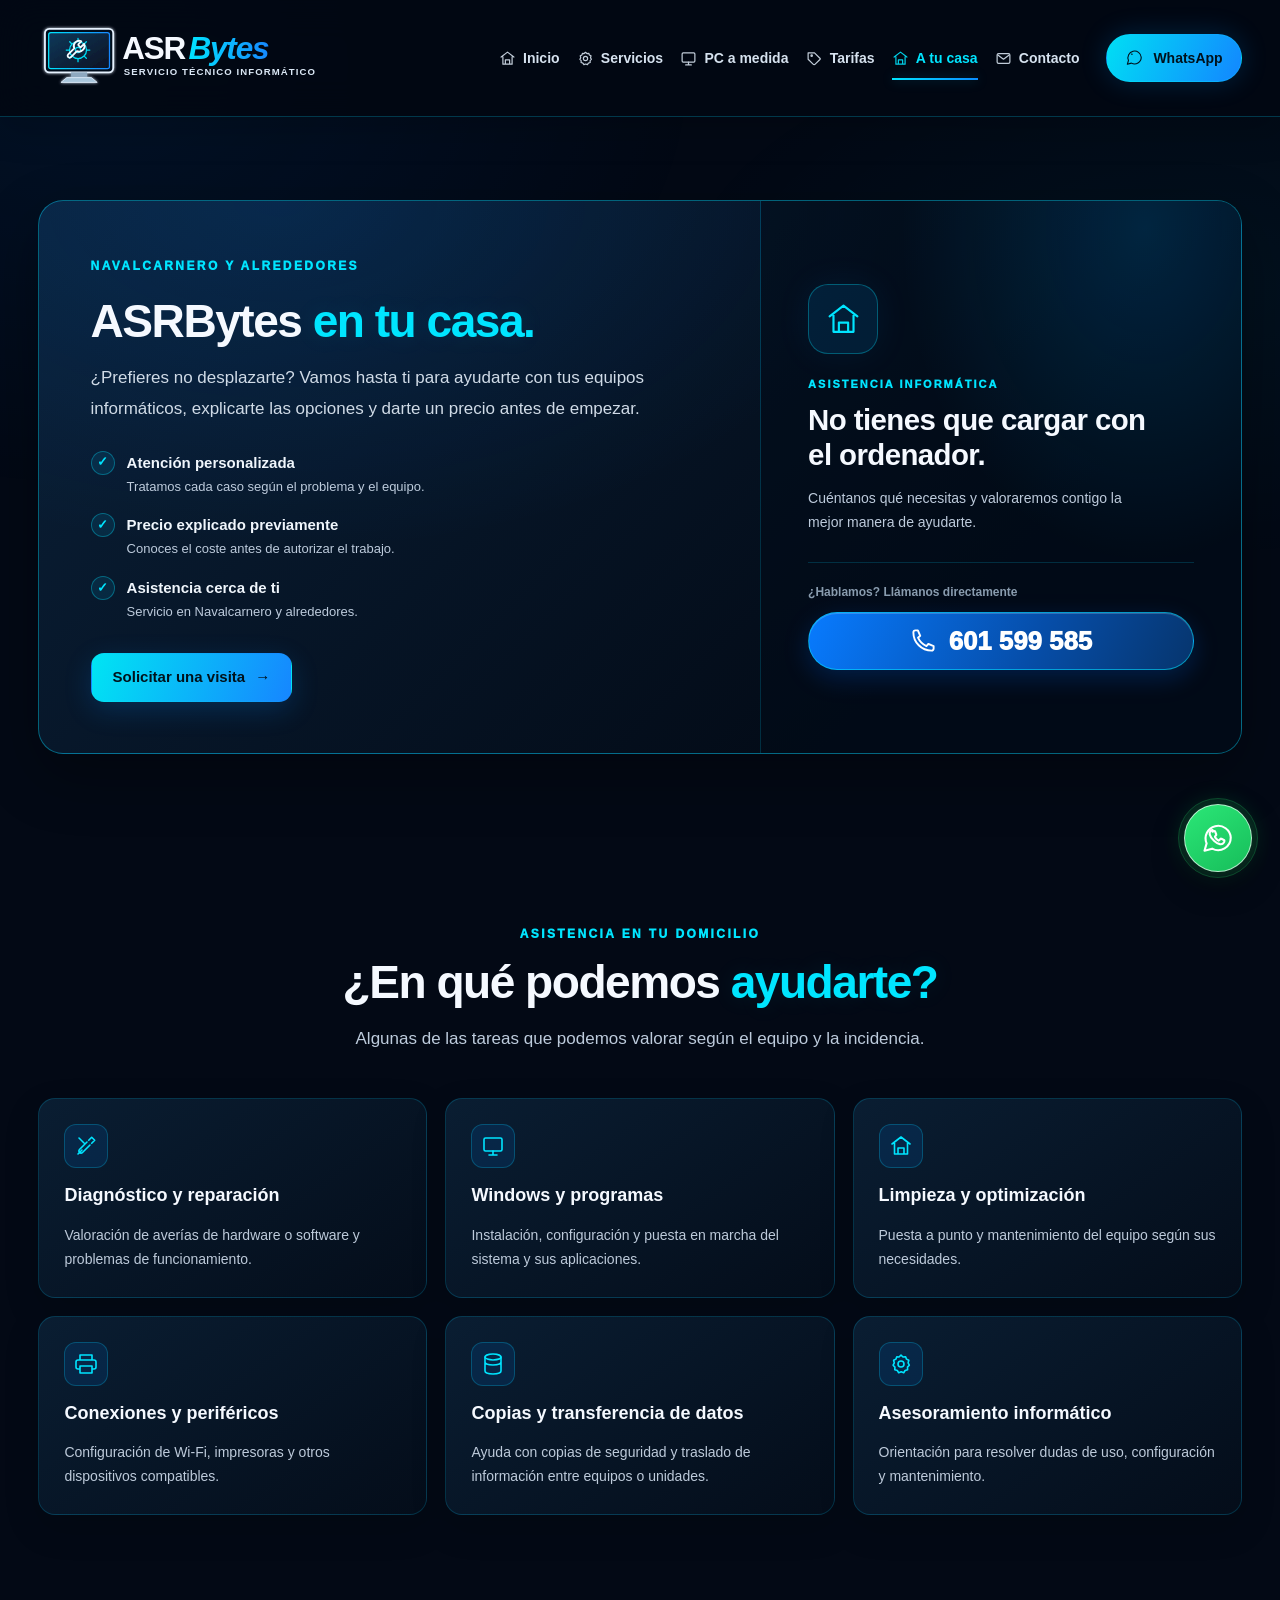
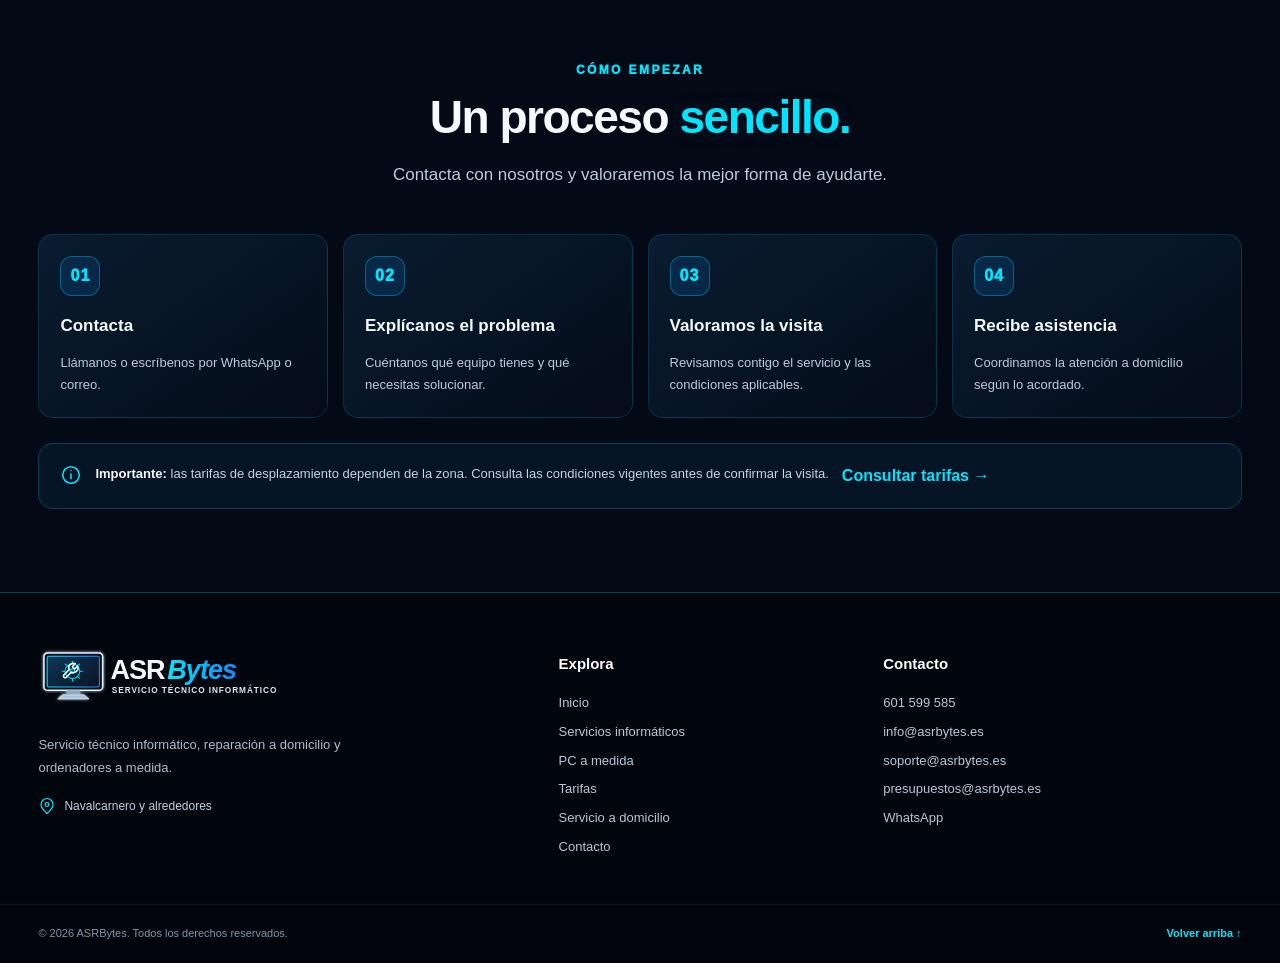
==== a-domicilio/index.html @ d4589d64 "Separar secciones principales en páginas independientes" ====
<!doctype html>
<html lang="es">
<head>
<meta charset="utf-8">
<meta name="viewport" content="width=device-width, initial-scale=1">
<meta name="description" content="Asistencia informática a domicilio en Navalcarnero y alrededores: reparación, instalación, optimización, redes y configuración de dispositivos.">
<meta name="theme-color" content="#030915">
<meta name="robots" content="index, follow">
<meta property="og:type" content="website">
<meta property="og:site_name" content="ASRBytes">
<meta property="og:title" content="Servicio técnico informático a domicilio | ASRBytes">
<meta property="og:description" content="Asistencia informática a domicilio en Navalcarnero y alrededores: reparación, instalación, optimización, redes y configuración de dispositivos.">
<meta property="og:url" content="https://asrbytes.es/a-domicilio/">
<link rel="canonical" href="https://asrbytes.es/a-domicilio/">
<link rel="icon" type="image/svg+xml" href="/favicon.svg">
<title>Servicio técnico informático a domicilio | ASRBytes</title>
<link rel="stylesheet" href="/styles.css">
</head>
<body>
<a class="skip-link" href="#contenido">Saltar al contenido</a>
<header class="site-header">
  <div class="container header-inner">
    <a class="brand" href="/" aria-label="ASRBytes, ir al inicio"><img src="/logo-asrbytes.svg" alt="ASRBytes · Servicio técnico informático" width="360" height="66"></a>
    <nav id="primary-navigation" class="main-nav" aria-label="Navegación principal">
      <a href="/" class="nav-link"><svg viewBox="0 0 24 24" aria-hidden="true"><path d="m3 10 9-7 9 7M5.5 9v11h13V9M9 20v-6h6v6"/></svg><span>Inicio</span></a>
      <a href="/servicios/" class="nav-link"><svg viewBox="0 0 24 24" aria-hidden="true"><path d="M12 3.2 14 5l2.6-.3.9 2.4 2.3 1.2-.7 2.6 1.2 2.3-1.8 1.9.1 2.6-2.5.8-1.4 2.2-2.5-.9-2.5.9-1.4-2.2-2.5-.8.1-2.6-1.8-1.9 1.2-2.3-.7-2.6 2.3-1.2.9-2.4L10 5z"/><circle cx="12" cy="12" r="3"/></svg><span>Servicios</span></a>
      <a href="/pc-a-medida/" class="nav-link"><svg viewBox="0 0 24 24" aria-hidden="true"><rect x="3" y="4" width="18" height="13" rx="1.5"/><path d="M8 21h8M12 17v4"/></svg><span>PC a medida</span></a>
      <a href="/tarifas/" class="nav-link"><svg viewBox="0 0 24 24" aria-hidden="true"><path d="M20 13 13 20a2 2 0 0 1-3 0L3 13V4h9l8 8a1 1 0 0 1 0 1Z"/><circle cx="8" cy="8" r="1"/></svg><span>Tarifas</span></a>
      <a href="/a-domicilio/" class="nav-link active" aria-current="page"><svg viewBox="0 0 24 24" aria-hidden="true"><path d="m3 10 9-7 9 7M5.5 9v11h13V9M9 20v-6h6v6"/></svg><span>A tu casa</span></a>
      <a href="/contacto/" class="nav-link"><svg viewBox="0 0 24 24" aria-hidden="true"><rect x="3" y="5" width="18" height="14" rx="2"/><path d="m4 7 8 6 8-6"/></svg><span>Contacto</span></a>
    </nav>
    <button class="menu-toggle" type="button" aria-expanded="false" aria-controls="primary-navigation" aria-label="Abrir menú de navegación"><svg viewBox="0 0 24 24" aria-hidden="true"><path d="M4 7h16M4 12h16M4 17h16"/></svg></button>
    <a class="header-cta" href="https://wa.me/34601599585?text=Hola%20ASRBytes%2C%20quiero%20consultar%20un%20servicio." target="_blank" rel="noopener noreferrer" aria-label="Contactar con ASRBytes por WhatsApp"><svg viewBox="0 0 24 24" aria-hidden="true"><path d="M20.5 11.7a8.4 8.4 0 0 1-12.4 7.4L3 20.5l1.4-4.9a8.4 8.4 0 1 1 16.1-3.9Z"/><path d="M8.4 7.8c.2-.4.4-.4.5.4"/></svg><span>WhatsApp</span></a>
  </div>
</header>
<main id="contenido">
<section id="domicilio" class="section home-service-section">
      <div class="container home-service-panel">
        <div class="home-service-copy">
          <span class="section-kicker">NAVALCARNERO Y ALREDEDORES</span>
          <h2>ASRBytes <span>en tu casa.</span></h2>
          <p class="home-service-lead">¿Prefieres no desplazarte? Vamos hasta ti para ayudarte con tus equipos informáticos, explicarte las opciones y darte un precio antes de empezar.</p>
          <div class="home-benefits">
            <div><span class="benefit-check">✓</span><span><strong>Atención personalizada</strong><small>Tratamos cada caso según el problema y el equipo.</small></span></div>
            <div><span class="benefit-check">✓</span><span><strong>Precio explicado previamente</strong><small>Conoces el coste antes de autorizar el trabajo.</small></span></div>
            <div><span class="benefit-check">✓</span><span><strong>Asistencia cerca de ti</strong><small>Servicio en Navalcarnero y alrededores.</small></span></div>
          </div>
          <a class="button button-primary" href="https://wa.me/34601599585?text=Hola%20ASRBytes%2C%20quiero%20consultar%20una%20visita%20a%20domicilio." target="_blank" rel="noopener noreferrer">Solicitar una visita <span aria-hidden="true">→</span></a>
        </div>
        <div class="home-service-side">
          <div class="home-symbol"><svg viewBox="0 0 24 24" aria-hidden="true"><path d="m3 10 9-7 9 7M5.5 9v11h13V9M9 20v-6h6v6"/></svg></div>
          <span class="side-label">ASISTENCIA INFORMÁTICA</span>
          <strong>No tienes que cargar con el ordenador.</strong>
          <p>Cuéntanos qué necesitas y valoraremos contigo la mejor manera de ayudarte.</p>
          <div class="side-phone"><span>¿Hablamos? Llámanos directamente</span><a class="side-phone-link" href="tel:+34601599585" aria-label="Llamar a ASRBytes al 601 599 585"><svg viewBox="0 0 24 24" aria-hidden="true"><path d="M7 3H4.8A1.8 1.8 0 0 0 3 4.8C3 13.7 10.3 21 19.2 21a1.8 1.8 0 0 0 1.8-1.8V17l-4.7-2-1.7 2a15 15 0 0 1-7.5-7.5l2-1.7L7 3Z"/></svg><span>601 599 585</span></a></div>
        </div>
      </div>
    </section>
<section class="section domicile-details">
 <div class="container">
  <div class="section-heading"><span class="section-kicker">ASISTENCIA EN TU DOMICILIO</span><h2>¿En qué podemos <span>ayudarte?</span></h2><p>Algunas de las tareas que podemos valorar según el equipo y la incidencia.</p></div>
  <div class="domicile-service-grid">
   <article class="domicile-service-card"><span class="quick-link-icon"><svg viewBox="0 0 24 24" aria-hidden="true"><path d="m14.7 6.3 3-3 3 3-3 3M13 8l-7.5 7.5a2.1 2.1 0 0 0 3 3L16 11M5 4l5 5M4 20l4-4"/></svg></span><h3>Diagnóstico y reparación</h3><p>Valoración de averías de hardware o software y problemas de funcionamiento.</p></article>
   <article class="domicile-service-card"><span class="quick-link-icon"><svg viewBox="0 0 24 24" aria-hidden="true"><rect x="3" y="4" width="18" height="13" rx="1.5"/><path d="M8 21h8M12 17v4"/></svg></span><h3>Windows y programas</h3><p>Instalación, configuración y puesta en marcha del sistema y sus aplicaciones.</p></article>
   <article class="domicile-service-card"><span class="quick-link-icon"><svg viewBox="0 0 24 24" aria-hidden="true"><path d="m3 10 9-7 9 7M5.5 9v11h13V9M9 20v-6h6v6"/></svg></span><h3>Limpieza y optimización</h3><p>Puesta a punto y mantenimiento del equipo según sus necesidades.</p></article>
   <article class="domicile-service-card"><span class="quick-link-icon"><svg viewBox="0 0 24 24" aria-hidden="true"><path d="M6 8V3h12v5M6 17H4a2 2 0 0 1-2-2v-5a2 2 0 0 1 2-2h16a2 2 0 0 1 2 2v5a2 2 0 0 1-2 2h-2M6 14h12v7H6z"/></svg></span><h3>Conexiones y periféricos</h3><p>Configuración de Wi-Fi, impresoras y otros dispositivos compatibles.</p></article>
   <article class="domicile-service-card"><span class="quick-link-icon"><svg viewBox="0 0 24 24" aria-hidden="true"><ellipse cx="12" cy="5" rx="8" ry="3"/><path d="M4 5v14c0 1.7 3.6 3 8 3s8-1.3 8-3V5M4 10c0 1.7 3.6 3 8 3s8-1.3 8-3"/></svg></span><h3>Copias y transferencia de datos</h3><p>Ayuda con copias de seguridad y traslado de información entre equipos o unidades.</p></article>
   <article class="domicile-service-card"><span class="quick-link-icon"><svg viewBox="0 0 24 24" aria-hidden="true"><path d="M12 3.2 14 5l2.6-.3.9 2.4 2.3 1.2-.7 2.6 1.2 2.3-1.8 1.9.1 2.6-2.5.8-1.4 2.2-2.5-.9-2.5.9-1.4-2.2-2.5-.8.1-2.6-1.8-1.9 1.2-2.3-.7-2.6 2.3-1.2.9-2.4L10 5z"/><circle cx="12" cy="12" r="3"/></svg></span><h3>Asesoramiento informático</h3><p>Orientación para resolver dudas de uso, configuración y mantenimiento.</p></article>
  </div>
 </div>
</section>
<section class="section process-section"><div class="container">
 <div class="section-heading"><span class="section-kicker">CÓMO EMPEZAR</span><h2>Un proceso <span>sencillo.</span></h2><p>Contacta con nosotros y valoraremos la mejor forma de ayudarte.</p></div>
 <div class="process-grid">
  <article><span>01</span><h3>Contacta</h3><p>Llámanos o escríbenos por WhatsApp o correo.</p></article>
  <article><span>02</span><h3>Explícanos el problema</h3><p>Cuéntanos qué equipo tienes y qué necesitas solucionar.</p></article>
  <article><span>03</span><h3>Valoramos la visita</h3><p>Revisamos contigo el servicio y las condiciones aplicables.</p></article>
  <article><span>04</span><h3>Recibe asistencia</h3><p>Coordinamos la atención a domicilio según lo acordado.</p></article>
 </div>
 <div class="pricing-note"><svg viewBox="0 0 24 24" aria-hidden="true"><circle cx="12" cy="12" r="9"/><path d="M12 11v5M12 7h.01"/></svg><p><strong>Importante:</strong> las tarifas de desplazamiento dependen de la zona. Consulta las condiciones vigentes antes de confirmar la visita.</p><a href="/tarifas/">Consultar tarifas →</a></div>
</div></section>
</main>
<footer class="site-footer">
  <div class="container footer-grid">
    <div class="footer-brand"><a href="/" aria-label="ASRBytes, volver al inicio"><img src="/logo-asrbytes.svg" alt="ASRBytes · Servicio técnico informático" width="270" height="50"></a><p>Servicio técnico informático, reparación a domicilio y ordenadores a medida.</p><span class="footer-zone"><svg viewBox="0 0 24 24" aria-hidden="true"><path d="M20 10c0 5-8 12-8 12S4 15 4 10a8 8 0 1 1 16 0Z"/><circle cx="12" cy="10" r="2.5"/></svg>Navalcarnero y alrededores</span></div>
    <div class="footer-column"><h3>Explora</h3><a href="/">Inicio</a><a href="/servicios/">Servicios informáticos</a><a href="/pc-a-medida/">PC a medida</a><a href="/tarifas/">Tarifas</a><a href="/a-domicilio/">Servicio a domicilio</a><a href="/contacto/">Contacto</a></div>
    <div class="footer-column"><h3>Contacto</h3><a href="tel:+34601599585">601 599 585</a><a href="mailto:info@asrbytes.es">info@asrbytes.es</a><a href="mailto:soporte@asrbytes.es">soporte@asrbytes.es</a><a href="mailto:presupuestos@asrbytes.es">presupuestos@asrbytes.es</a><a href="https://wa.me/34601599585" target="_blank" rel="noopener noreferrer">WhatsApp</a></div>
  </div>
  <div class="footer-bottom"><div class="container footer-bottom-inner"><span>© <span id="year">2026</span> ASRBytes. Todos los derechos reservados.</span><a href="#contenido">Volver arriba ↑</a></div></footer>
<a class="floating-whatsapp" href="https://wa.me/34601599585?text=Hola%20ASRBytes%2C%20quiero%20consultar%20un%20servicio." target="_blank" rel="noopener noreferrer" aria-label="Abrir WhatsApp para contactar con ASRBytes"><svg viewBox="0 0 24 24" aria-hidden="true"><path d="M20.5 11.7a8.4 8.4 0 0 1-12.4 7.4L3 20.5l1.4-4.9a8.4 8.4 0 1 1 16.1-3.9Z"/><path d="M8.4 7.8c.2-.4.4-.4.7-.4h.5c.2 0 .4 0 .5.4l.7 1.7c.1.3.1.5-.1.7l-.6.7c-.2.2-.2.4 0 .7.5.8 1.2 1.5 2 2 .3.2.5.2.7-.1l.8-.9c.2-.2.4-.3.7-.1l1.6.8c.3.2.4.3.4.5 0 .3-.2 1.2-.8 1.7-.6.6-1.4.8-2.2.6-1-.2-2.4-.8-3.8-2.1-1.8-1.6-2.8-3.5-3-4.4-.2-.9 0-1.7.6-2.3.4-.4.8-.6 1.3-.6Z"/></svg></a>

<script src="/site.js" defer></script>
</body>
</html>
---- styles.css ----
:root {
  color-scheme: dark;
  --bg: #030915;
  --bg-soft: #061426;
  --panel: #081a2e;
  --panel-strong: #0a2038;
  --cyan: #00e5ff;
  --blue: #0a8cff;
  --green: #25d366;
  --white: #f5f9ff;
  --muted: #bdcbdc;
  --muted-2: #899caf;
  --line: rgba(0, 216, 255, .2);
  --line-strong: rgba(0, 216, 255, .42);
  --shadow: 0 22px 58px rgba(0, 0, 0, .32);
  --radius: 20px;
  --container: 1440px;
}

* { box-sizing: border-box; }
html { scroll-behavior: smooth; scroll-padding-top: 110px; }
body { margin: 0; background: var(--bg); color: var(--white); font-family: Inter, "Segoe UI", Arial, sans-serif; line-height: 1.6; -webkit-font-smoothing: antialiased; }
body::before { content: ""; position: fixed; inset: 0; z-index: -1; pointer-events: none; background: radial-gradient(ellipse at 8% 8%, rgba(0, 122, 255, .08), transparent 36%), radial-gradient(ellipse at 94% 32%, rgba(0, 221, 255, .04), transparent 32%); }
a { color: inherit; text-decoration: none; }
button, input, textarea { font: inherit; }
svg { display: block; }
.container { width: min(var(--container), 94%); margin-inline: auto; }
.skip-link { position: absolute; top: -60px; left: 18px; z-index: 100; padding: 10px 14px; background: var(--cyan); color: #00101a; border-radius: 8px; font-weight: 800; }
.skip-link:focus { top: 12px; }

/* Cabecera y navegación */
.site-header { position: sticky; top: 0; z-index: 50; background: rgba(2, 8, 19, .94); backdrop-filter: blur(18px); border-bottom: 1px solid rgba(0, 211, 255, .24); box-shadow: 0 12px 34px rgba(0, 0, 0, .18); }
.header-inner { min-height: 116px; display: flex; align-items: center; gap: clamp(18px, 2.1vw, 34px); }
.brand, .footer-brand > a { display: inline-flex; align-items: center; flex: 0 0 auto; }
.brand img { display: block; width: clamp(320px, 24vw, 380px); height: auto; max-height: 86px; object-fit: contain; object-position: left center; }
.main-nav { display: flex; align-items: center; gap: clamp(12px, 1.35vw, 24px); margin-left: auto; min-width: 0; }
.nav-link { position: relative; display: inline-flex; align-items: center; gap: 7px; min-height: 45px; color: #d6e2ef; font-size: 14px; font-weight: 750; white-space: nowrap; transition: color .2s ease; }
.nav-link::after { position: absolute; content: ""; left: 0; right: 0; bottom: 1px; height: 2px; background: linear-gradient(90deg, var(--cyan), var(--blue)); box-shadow: 0 0 12px rgba(0, 209, 255, .35); transform: scaleX(0); transform-origin: left; transition: transform .2s ease; }
.nav-link svg { width: 17px; height: 17px; fill: none; stroke: currentColor; stroke-width: 1.7; stroke-linecap: round; stroke-linejoin: round; opacity: .9; }
.nav-link:hover, .nav-link:focus-visible, .nav-link.active { color: var(--cyan); }
.nav-link:hover::after, .nav-link:focus-visible::after, .nav-link.active::after { transform: scaleX(1); }
.header-cta { display: inline-flex; flex: 0 0 auto; align-items: center; justify-content: center; gap: 9px; padding: 12px 18px; border: 1px solid rgba(0, 229, 255, .22); border-radius: 999px; background: linear-gradient(115deg, #00dff4, #1386ff); color: #00121c; font-size: 14px; font-weight: 900; box-shadow: 0 0 28px rgba(0, 152, 255, .2); transition: transform .2s ease, filter .2s ease, box-shadow .2s ease; }
.header-cta svg { width: 19px; height: 19px; fill: none; stroke: currentColor; stroke-width: 1.4; stroke-linecap: round; stroke-linejoin: round; }
.header-cta:hover { transform: translateY(-2px); filter: brightness(1.08); box-shadow: 0 0 34px rgba(0, 152, 255, .3); }

.menu-toggle {
  display: none;
  align-items: center;
  justify-content: center;
  flex: 0 0 auto;
  width: 43px;
  height: 43px;
  padding: 0;
  border: 1px solid rgba(0, 211, 255, .26);
  border-radius: 13px;
  background: linear-gradient(145deg, #0a1d32, #040d19);
  color: #e8f4ff;
  cursor: pointer;
  transition: color .2s ease, border-color .2s ease, background .2s ease;
}
.menu-toggle svg { width: 21px; height: 21px; fill: none; stroke: currentColor; stroke-width: 1.8; stroke-linecap: round; }
.menu-toggle:hover, .menu-toggle[aria-expanded="true"] { color: var(--cyan); border-color: var(--cyan); background: #08223a; }
.menu-toggle:focus-visible { outline: 2px solid var(--cyan); outline-offset: 4px; }

/* Botones y encabezados */
.button { display: inline-flex; align-items: center; justify-content: center; gap: 10px; min-height: 49px; padding: 13px 21px; border: 1px solid transparent; border-radius: 13px; cursor: pointer; font-size: 15px; font-weight: 850; line-height: 1.2; text-align: center; transition: transform .2s ease, filter .2s ease, box-shadow .2s ease, border-color .2s ease, background .2s ease; }
.button svg { width: 19px; height: 19px; fill: none; stroke: currentColor; stroke-width: 1.55; stroke-linecap: round; stroke-linejoin: round; }
.button-primary { color: #00121b; background: linear-gradient(110deg, #00e5f3, #1686ff); box-shadow: 0 8px 28px rgba(0, 133, 255, .2); }
.button-primary:hover { transform: translateY(-2px); filter: brightness(1.08); box-shadow: 0 12px 32px rgba(0, 133, 255, .28); }
.button-secondary { color: var(--white); border-color: rgba(0, 205, 255, .34); background: rgba(7, 21, 38, .86); }
.button-secondary:hover { border-color: var(--cyan); background: #0a2038; transform: translateY(-2px); }
.section { position: relative; padding: clamp(70px, 6.5vw, 104px) 0; }
.section-heading { max-width: 820px; margin: 0 auto 44px; text-align: center; }
.section-kicker { display: inline-flex; align-items: center; gap: 9px; margin-bottom: 13px; color: var(--cyan); font-size: 12px; font-weight: 950; letter-spacing: 2.4px; text-transform: uppercase; }
.section-heading h2, .home-service-copy h2 { margin: 0 0 17px; font-size: clamp(34px, 3.6vw, 52px); font-weight: 900; line-height: 1.08; letter-spacing: -1.5px; }
.section-heading h2 span, .home-service-copy h2 span { color: var(--cyan); text-shadow: 0 0 25px rgba(0, 229, 255, .1); }
.section-heading p { max-width: 740px; margin: 0 auto; color: var(--muted); font-size: 17px; line-height: 1.75; }

/* Inicio */
.hero { position: relative; isolation: isolate; overflow: hidden; padding: clamp(55px, 5.4vw, 85px) 0 clamp(48px, 4.6vw, 72px); background: linear-gradient(115deg, #040b17 0%, #061429 48%, #020914 100%); border-bottom: 1px solid rgba(0, 198, 255, .14); }
.hero-aura { position: absolute; z-index: -1; width: 760px; height: 760px; right: -180px; top: -310px; border-radius: 50%; background: rgba(0, 136, 255, .11); filter: blur(80px); }
.hero-grid { display: grid; grid-template-columns: minmax(430px, .9fr) minmax(0, 1.1fr); align-items: center; gap: clamp(34px, 4vw, 66px); }
.hero-copy { position: relative; z-index: 2; max-width: 690px; }
.eyebrow { display: inline-flex; align-items: center; gap: 10px; color: var(--cyan); font-size: 12px; font-weight: 950; letter-spacing: 2.5px; }
.eyebrow-dot { width: 8px; height: 8px; border-radius: 50%; background: var(--cyan); box-shadow: 0 0 14px rgba(0, 229, 255, .8); }
.hero h1 { margin: 20px 0 21px; font-size: clamp(49px, 5.3vw, 82px); font-weight: 950; letter-spacing: -3.5px; line-height: .99; }
.hero h1 span { color: var(--cyan); text-shadow: 0 0 30px rgba(0, 229, 255, .18); }
.hero-text { max-width: 650px; margin: 0; color: #cbd7e6; font-size: clamp(16px, 1.25vw, 19px); line-height: 1.78; }
.hero-text strong { color: var(--white); }
.hero-actions { display: flex; flex-wrap: wrap; gap: 13px; margin: 30px 0 25px; }
.hero-assurances { display: flex; flex-wrap: wrap; gap: 10px 19px; color: #c5d4e5; font-size: 13px; font-weight: 650; }
.hero-assurances span { display: inline-flex; align-items: center; gap: 7px; }
.hero-assurances b { display: grid; place-items: center; width: 18px; height: 18px; border: 1px solid rgba(0, 229, 255, .25); border-radius: 50%; color: var(--cyan); font-size: 11px; }
.hero-visual { position: relative; isolation: isolate; min-width: 0; padding: 0 0 17px 17px; }
.visual-frame { position: relative; z-index: 1; overflow: hidden; aspect-ratio: 1.2; border: 1px solid rgba(0, 211, 255, .3); border-radius: 25px 8px 25px 8px; background: linear-gradient(135deg, #0b2038, #020916); box-shadow: 0 28px 68px rgba(0, 0, 0, .35), 0 0 45px rgba(0, 127, 255, .08); }
.visual-frame::after { position: absolute; content: ""; inset: 0; pointer-events: none; background: linear-gradient(90deg, rgba(1, 7, 17, .13), transparent 40%), linear-gradient(0deg, rgba(2, 7, 17, .3), transparent 40%); }
.visual-frame img { display: block; width: 100%; height: 100%; object-fit: cover; object-position: center; }
.visual-badge { position: absolute; z-index: 3; left: 0; bottom: 0; display: flex; align-items: center; gap: 13px; max-width: calc(100% - 26px); padding: 15px 21px 15px 15px; border: 1px solid rgba(0, 220, 255, .3); border-radius: 15px; background: rgba(5, 18, 33, .95); box-shadow: 0 15px 40px rgba(0, 0, 0, .32); backdrop-filter: blur(12px); }
.visual-badge-icon { display: grid; place-items: center; flex: 0 0 43px; width: 43px; height: 43px; border-radius: 12px; background: rgba(0, 197, 255, .12); color: var(--cyan); }
.visual-badge-icon svg { width: 25px; height: 25px; fill: none; stroke: currentColor; stroke-width: 1.5; stroke-linecap: round; stroke-linejoin: round; }
.visual-badge strong, .visual-badge small { display: block; }
.visual-badge strong { font-size: 14px; font-weight: 850; }
.visual-badge small { margin-top: 2px; color: var(--muted); font-size: 12px; }
.visual-orbit { position: absolute; z-index: 0; width: 180px; height: 180px; border: 1px solid rgba(0, 229, 255, .13); border-radius: 50%; pointer-events: none; }
.orbit-one { top: -32px; right: -22px; }
.orbit-two { right: 20px; bottom: -36px; width: 88px; height: 88px; border-color: rgba(0, 136, 255, .25); }

/* Franja de confianza */
.trust-strip { background: linear-gradient(90deg, #04101e, #071a2d 50%, #04101e); border-bottom: 1px solid rgba(0, 205, 255, .16); }
.trust-grid { display: grid; grid-template-columns: repeat(4, minmax(0, 1fr)); }
.trust-item { display: flex; align-items: center; justify-content: center; gap: 13px; min-height: 104px; padding: 18px; border-right: 1px solid rgba(0, 205, 255, .13); }
.trust-item:first-child { border-left: 1px solid rgba(0, 205, 255, .13); }
.trust-icon { display: grid; place-items: center; flex: 0 0 46px; width: 46px; height: 46px; border: 1px solid rgba(0, 220, 255, .2); border-radius: 14px; color: var(--cyan); background: linear-gradient(145deg, rgba(0, 190, 255, .11), rgba(0, 80, 190, .05)); }
.trust-icon svg { width: 24px; height: 24px; fill: none; stroke: currentColor; stroke-width: 1.7; stroke-linecap: round; stroke-linejoin: round; }
.trust-item strong, .trust-item small { display: block; }
.trust-item strong { font-size: 15px; font-weight: 900; }
.trust-item small { margin-top: 1px; color: var(--muted-2); font-size: 12px; }

/* Tarjetas de servicios y PC a medida */
.services-section { background: transparent; }
.service-grid { display: grid; grid-template-columns: repeat(3, minmax(0, 1fr)); gap: 21px; }
.service-card { position: relative; display: flex; flex-direction: column; min-width: 0; min-height: 290px; overflow: hidden; padding: clamp(24px, 2.3vw, 32px); border: 1px solid rgba(0, 207, 255, .19); border-radius: 18px; background: linear-gradient(145deg, rgba(10, 30, 51, .98), rgba(4, 13, 26, .98)); box-shadow: 0 13px 35px rgba(0, 0, 0, .15); transition: transform .24s ease, border-color .24s ease, box-shadow .24s ease; }
.service-card::before { position: absolute; content: ""; top: 0; left: 25px; right: 25px; height: 2px; background: linear-gradient(90deg, transparent, rgba(0, 229, 255, .62), transparent); opacity: .6; }
.service-card::after { position: absolute; content: ""; width: 150px; height: 150px; right: -80px; top: -83px; border-radius: 50%; background: rgba(0, 137, 255, .08); filter: blur(10px); transition: background .24s ease; }
.service-card:hover { transform: translateY(-6px); border-color: rgba(0, 229, 255, .58); box-shadow: 0 22px 46px rgba(0, 0, 0, .23), 0 0 25px rgba(0, 130, 255, .07); }
.service-card:hover::after { background: rgba(0, 190, 255, .15); }
.service-icon { position: relative; z-index: 1; display: grid; place-items: center; flex: 0 0 54px; width: 54px; height: 54px; margin-bottom: 21px; border: 1px solid rgba(0, 218, 255, .26); border-radius: 15px; color: var(--cyan); background: linear-gradient(145deg, rgba(0, 190, 255, .13), rgba(0, 85, 180, .09)); box-shadow: inset 0 1px 0 rgba(255, 255, 255, .04); }
.service-icon svg { width: 27px; height: 27px; fill: none; stroke: currentColor; stroke-width: 1.6; stroke-linecap: round; stroke-linejoin: round; }
.service-card h3 { position: relative; z-index: 1; margin: 0 0 11px; font-size: clamp(19px, 1.45vw, 22px); font-weight: 900; letter-spacing: -.35px; line-height: 1.28; }
.service-card p { position: relative; z-index: 1; flex: 1 0 auto; margin: 0 0 22px; color: #bdcbda; font-size: 14.5px; line-height: 1.75; }
.text-link { position: relative; z-index: 1; display: inline-flex; align-items: center; gap: 8px; align-self: flex-start; color: var(--cyan); font-size: 14px; font-weight: 850; transition: gap .2s ease, color .2s ease; }
.text-link span { font-size: 18px; line-height: 1; }
.text-link:hover { gap: 12px; color: #fff; }
.service-card-featured { background: linear-gradient(145deg, #082d49, #061321 75%); border-color: rgba(0, 229, 255, .48); }
.build-section { border-block: 1px solid rgba(0, 191, 255, .13); background: radial-gradient(ellipse at 50% 0, rgba(0, 93, 255, .1), transparent 50%), linear-gradient(180deg, #040c18, #061426 50%, #030915); }
.pc-grid { grid-template-columns: repeat(4, minmax(0, 1fr)); }
.pc-grid .service-card { min-height: 270px; }

/* Tarifas */
.pricing-section { overflow: hidden; background: radial-gradient(ellipse at 50% 0, rgba(0, 119, 255, .12), transparent 48%), linear-gradient(180deg, #061324, #030915); border-block: 1px solid rgba(0, 194, 255, .22); }
.section-heading-light { max-width: 880px; }
.price-grid { display: grid; grid-template-columns: repeat(2, minmax(0, 1fr)); align-items: stretch; gap: 21px; }
.price-card { min-width: 0; padding: clamp(22px, 2.3vw, 31px); border: 1px solid rgba(0, 205, 255, .2); border-radius: 19px; background: linear-gradient(145deg, rgba(9, 29, 49, .98), rgba(3, 12, 24, .98)); box-shadow: 0 16px 40px rgba(0, 0, 0, .16); transition: transform .22s ease, border-color .22s ease, box-shadow .22s ease; }
.price-card:hover { transform: translateY(-4px); border-color: rgba(0, 229, 255, .52); box-shadow: 0 20px 45px rgba(0, 0, 0, .22); }
.price-card h3 { display: flex; align-items: center; gap: 13px; margin: 0 0 20px; padding-bottom: 17px; border-bottom: 1px solid rgba(0, 207, 255, .16); color: #f5f9ff; font-size: clamp(18px, 1.45vw, 22px); font-weight: 900; line-height: 1.35; }
.price-icon { display: grid; place-items: center; flex: 0 0 46px; width: 46px; height: 46px; border: 1px solid rgba(0, 220, 255, .3); border-radius: 13px; color: var(--cyan); background: linear-gradient(145deg, rgba(0, 180, 255, .16), rgba(0, 75, 150, .08)); box-shadow: inset 0 1px 0 rgba(255,255,255,.04), 0 0 18px rgba(0, 153, 255, .06); }
.price-icon svg { width: 25px; height: 25px; fill: none; stroke: currentColor; stroke-width: 1.65; stroke-linecap: round; stroke-linejoin: round; }
.price-row { display: flex; align-items: baseline; justify-content: space-between; gap: 18px; padding: 11px 0; border-bottom: 1px dashed rgba(185, 210, 231, .13); font-size: 14px; line-height: 1.5; }
.price-row:last-child { border-bottom: 0; }
.price-row span { color: #c4d0de; }
.price-row b { flex: 0 0 auto; color: var(--cyan); font-weight: 900; text-align: right; white-space: nowrap; }
.price-card-featured { border-color: rgba(0, 229, 255, .55); background: radial-gradient(ellipse at 90% 0, rgba(0, 144, 255, .17), transparent 45%), linear-gradient(145deg, #082640, #040d1a); box-shadow: 0 0 38px rgba(0, 125, 255, .07); }
.hourly-price { margin: 0 0 4px; color: var(--cyan); font-size: 52px; font-weight: 950; letter-spacing: -2px; line-height: 1.1; }
.hourly-price small { color: #cfdae5; font-size: 16px; font-weight: 700; letter-spacing: 0; }
.price-intro { margin: 4px 0 12px; color: #d5e0eb; font-size: 14px; }
.free-notice { margin: 12px 0 8px; padding: 10px 12px; border: 1px solid rgba(0, 212, 255, .2); border-radius: 10px; background: rgba(0, 155, 255, .08); color: #d7e7f3; font-size: 12px; line-height: 1.5; }
.pricing-note { display: flex; align-items: flex-start; gap: 13px; margin-top: 25px; padding: 19px 21px; border: 1px solid rgba(0, 200, 255, .23); border-radius: 15px; background: rgba(6, 24, 41, .85); }
.pricing-note svg { flex: 0 0 22px; width: 22px; height: 22px; margin-top: 1px; fill: none; stroke: var(--cyan); stroke-width: 1.7; stroke-linecap: round; stroke-linejoin: round; }
.pricing-note p { margin: 0; color: #c5d3e1; font-size: 13px; line-height: 1.7; }
.pricing-note strong { color: var(--white); }

/* Servicio a domicilio */
.home-service-section { background: transparent; }
.home-service-panel { display: grid; grid-template-columns: minmax(0, 1.2fr) minmax(300px, .8fr); overflow: hidden; border: 1px solid rgba(0, 217, 255, .42); border-radius: 25px; background: radial-gradient(ellipse at 20% 0, rgba(0, 125, 255, .13), transparent 45%), linear-gradient(135deg, #0a2038, #030b17 76%); box-shadow: var(--shadow); }
.home-service-copy { padding: clamp(28px, 4vw, 56px); }
.home-service-copy h2 { margin-top: 7px; }
.home-service-lead { max-width: 740px; margin: 0 0 24px; color: #d0dbe7; font-size: 17px; line-height: 1.8; }
.home-benefits { display: grid; gap: 16px; margin: 26px 0 30px; }
.home-benefits > div { display: flex; align-items: flex-start; gap: 12px; }
.benefit-check { display: grid; place-items: center; flex: 0 0 24px; width: 24px; height: 24px; border: 1px solid rgba(0, 229, 255, .34); border-radius: 50%; background: rgba(0, 199, 255, .1); color: var(--cyan); font-size: 13px; font-weight: 950; }
.home-benefits strong, .home-benefits small { display: block; }
.home-benefits strong { color: #f0f6fc; font-size: 15px; }
.home-benefits small { margin-top: 2px; color: var(--muted); font-size: 13px; line-height: 1.6; }
.home-service-side { display: flex; flex-direction: column; align-items: flex-start; justify-content: center; padding: clamp(28px, 4vw, 47px); border-left: 1px solid rgba(0, 210, 255, .18); background: radial-gradient(ellipse at 80% 5%, rgba(0, 160, 255, .17), transparent 45%), rgba(2, 11, 24, .48); }
.home-symbol { display: grid; place-items: center; width: 70px; height: 70px; margin-bottom: 22px; border: 1px solid rgba(0, 229, 255, .31); border-radius: 20px; background: rgba(0, 155, 255, .12); color: var(--cyan); box-shadow: 0 0 35px rgba(0, 157, 255, .08); }
.home-symbol svg { width: 37px; height: 37px; fill: none; stroke: currentColor; stroke-width: 1.4; stroke-linecap: round; stroke-linejoin: round; }
.side-label { margin-bottom: 8px; color: var(--cyan); font-size: 11px; font-weight: 950; letter-spacing: 2px; }
.home-service-side > strong { max-width: 350px; font-size: clamp(24px, 2.3vw, 31px); line-height: 1.2; letter-spacing: -.6px; }
.home-service-side > p { max-width: 340px; margin: 13px 0 27px; color: var(--muted); font-size: 14px; line-height: 1.75; }
.side-phone { width: 100%; padding-top: 20px; border-top: 1px solid rgba(0, 210, 255, .18); }
.side-phone > span { display: block; color: var(--muted-2); font-size: 12px; font-weight: 750; }
.side-phone .side-phone-link { display: flex; align-items: center; justify-content: center; gap: 12px; width: 100%; margin-top: 10px; padding: 14px 17px; border: 1px solid rgba(0, 229, 255, .55); border-radius: 999px; background: linear-gradient(115deg, #087bff 0%, #064eaa 58%, #06356d 100%); color: #fff; font-size: clamp(20px, 2vw, 27px); font-weight: 950; letter-spacing: .1px; line-height: 1.1; text-align: center; box-shadow: 0 8px 26px rgba(0, 105, 255, .22), inset 0 1px 0 rgba(255,255,255,.18); transition: transform .2s ease, filter .2s ease, box-shadow .2s ease; }
.side-phone .side-phone-link svg { flex: 0 0 27px; width: 27px; height: 27px; fill: none; stroke: currentColor; stroke-width: 1.7; stroke-linecap: round; stroke-linejoin: round; }
.side-phone .side-phone-link span { display: inline; color: inherit; font-size: inherit; font-weight: inherit; }
.side-phone .side-phone-link:hover { transform: translateY(-2px); filter: brightness(1.1); box-shadow: 0 12px 30px rgba(0, 120, 255, .3), inset 0 1px 0 rgba(255,255,255,.2); }

/* Contacto */
.contact-section { background: linear-gradient(180deg, #061323, #030915); border-top: 1px solid rgba(0, 205, 255, .16); }
.contact-heading { margin-bottom: 39px; }
.contact-grid { display: grid; grid-template-columns: minmax(0, 1fr) minmax(0, .9fr); align-items: start; gap: clamp(26px, 4.2vw, 62px); }
.contact-panel { display: grid; gap: 12px; min-width: 0; }
.contact-method, .email-card { display: flex; align-items: center; gap: 14px; min-width: 0; padding: 16px 17px; border: 1px solid rgba(0, 206, 255, .16); border-radius: 14px; background: linear-gradient(135deg, rgba(10, 30, 51, .95), rgba(4, 14, 28, .95)); transition: border-color .2s ease, transform .2s ease, background .2s ease; }
.contact-method-main { border-color: rgba(0, 206, 255, .3); }
.contact-symbol { display: grid; place-items: center; flex: 0 0 42px; width: 42px; height: 42px; border: 1px solid rgba(0, 218, 255, .21); border-radius: 12px; background: rgba(0, 158, 255, .1); color: var(--cyan); }
.contact-symbol svg { width: 22px; height: 22px; fill: none; stroke: currentColor; stroke-width: 1.6; stroke-linecap: round; stroke-linejoin: round; }
.contact-method small, .email-card small { display: block; margin-bottom: 2px; color: var(--muted-2); font-size: 10px; font-weight: 950; letter-spacing: 1.5px; }
.contact-method a { display: inline-block; color: var(--white); font-size: 18px; font-weight: 850; overflow-wrap: anywhere; }
.contact-method a:hover { color: var(--cyan); }
.email-card:hover { transform: translateX(3px); border-color: rgba(0, 229, 255, .5); background: #0a2037; }
.email-icon { display: grid; place-items: center; flex: 0 0 42px; width: 42px; height: 42px; border: 1px solid rgba(0, 218, 255, .2); border-radius: 12px; background: rgba(0, 158, 255, .09); color: var(--cyan); font-size: 23px; font-weight: 800; }
.email-card > span:nth-child(2) { min-width: 0; }
.email-card strong { display: block; color: #f0f6fc; font-size: 15px; font-weight: 850; overflow-wrap: anywhere; }
.email-arrow { margin-left: auto; padding-left: 8px; color: var(--cyan); font-size: 18px; }
.location-line { display: inline-flex; align-items: center; gap: 9px; margin-top: 7px; color: #bacada; font-size: 13px; }
.location-line svg, .footer-zone svg { width: 18px; height: 18px; fill: none; stroke: var(--cyan); stroke-width: 1.6; stroke-linecap: round; stroke-linejoin: round; }
.quote-form { padding: clamp(24px, 3vw, 36px); border: 1px solid rgba(0, 212, 255, .26); border-radius: 20px; background: linear-gradient(145deg, #0a1c30, #040d1a); box-shadow: 0 20px 52px rgba(0, 0, 0, .22); }
.form-heading { margin-bottom: 24px; }
.form-number { color: var(--cyan); font-size: 10px; font-weight: 950; letter-spacing: 2px; }
.form-heading h3 { margin: 9px 0 6px; font-size: 24px; font-weight: 900; line-height: 1.2; letter-spacing: -.5px; }
.form-heading p { margin: 0; color: var(--muted); font-size: 13px; line-height: 1.7; }
.quote-form label { display: block; margin-bottom: 17px; color: #dce6f0; font-size: 13px; font-weight: 750; }
.quote-form input, .quote-form textarea { display: block; width: 100%; margin-top: 8px; padding: 14px 15px; border: 1px solid rgba(0, 208, 255, .17); border-radius: 11px; background: #020914; color: var(--white); outline: none; font-size: 14px; font-weight: 450; line-height: 1.5; resize: vertical; transition: border-color .2s ease, box-shadow .2s ease, background .2s ease; }
.quote-form input::placeholder, .quote-form textarea::placeholder { color: #71879c; }
.quote-form input:focus, .quote-form textarea:focus { border-color: var(--cyan); background: #04101e; box-shadow: 0 0 0 3px rgba(0, 220, 255, .09); }
.form-submit { width: 100%; border: 0; }
.form-note { display: block; margin-top: 12px; color: var(--muted-2); font-size: 11px; line-height: 1.6; text-align: center; }

/* Pie de página */
.site-footer { background: #01050c; border-top: 1px solid rgba(0, 207, 255, .3); }
.footer-grid { display: grid; grid-template-columns: 1.4fr .8fr 1.1fr; gap: clamp(30px, 5vw, 82px); padding-top: 55px; padding-bottom: 47px; }
.footer-brand img { display: block; width: min(275px, 100%); height: auto; max-height: 70px; object-fit: contain; object-position: left center; }
.footer-brand p { max-width: 355px; margin: 17px 0; color: #aebdce; font-size: 13px; line-height: 1.8; }
.footer-zone { display: inline-flex; align-items: center; gap: 8px; color: #c3d0de; font-size: 12px; }
.footer-column { display: flex; flex-direction: column; align-items: flex-start; gap: 10px; }
.footer-column h3 { margin: 4px 0 8px; color: #fff; font-size: 15px; font-weight: 900; }
.footer-column a { color: #b8c7d7; font-size: 13px; line-height: 1.45; overflow-wrap: anywhere; transition: color .2s ease; }
.footer-column a:hover { color: var(--cyan); }
.footer-bottom { border-top: 1px solid rgba(0, 193, 255, .12); background: rgba(0, 0, 0, .2); }
.footer-bottom-inner { display: flex; align-items: center; justify-content: space-between; gap: 18px; min-height: 58px; color: #8194a8; font-size: 11px; }
.footer-bottom-inner a { color: var(--cyan); font-weight: 750; }

/* Acceso flotante de WhatsApp: icono reconocible y contraste real */
.floating-whatsapp { position: fixed; z-index: 60; right: clamp(16px, 2.2vw, 30px); bottom: clamp(16px, 2.2vw, 30px); display: grid; place-items: center; width: 68px; height: 68px; border: 1px solid rgba(255, 255, 255, .65); border-radius: 50%; background: linear-gradient(145deg, #2be777, #17bd5a); color: #fff; box-shadow: 0 0 0 6px rgba(37, 211, 102, .09), 0 12px 32px rgba(0, 0, 0, .4), 0 0 26px rgba(37, 211, 102, .23); transition: transform .2s ease, box-shadow .2s ease, filter .2s ease; }
.floating-whatsapp::before { position: absolute; content: ""; inset: -7px; border: 1px solid rgba(37, 211, 102, .22); border-radius: 50%; pointer-events: none; }
.floating-whatsapp svg { width: 36px; height: 36px; fill: none; stroke: currentColor; stroke-width: 1.4; stroke-linecap: round; stroke-linejoin: round; }
.floating-whatsapp:hover { transform: translateY(-5px) scale(1.04); filter: brightness(1.04); box-shadow: 0 0 0 8px rgba(37, 211, 102, .1), 0 15px 36px rgba(0, 0, 0, .45), 0 0 32px rgba(37, 211, 102, .3); }

/* Focus visible, viewport reductions and responsive layout */
:focus-visible { outline: 2px solid var(--cyan); outline-offset: 4px; }
@media (max-width: 1250px) {
  .header-inner { gap: 17px; }
  .brand img { width: 275px; max-height: 78px; }
  .main-nav { gap: 11px; }
  .nav-link { gap: 5px; font-size: 12.5px; }
  .nav-link svg { width: 15px; height: 15px; }
  .header-cta { padding: 11px 13px; font-size: 13px; }
  .hero-grid { grid-template-columns: minmax(380px, .94fr) minmax(0, 1.06fr); gap: 32px; }
  .pc-grid .service-card { padding: 23px; }
}
@media (max-width: 1050px) {
  .header-inner { min-height: 84px; flex-wrap: wrap; justify-content: space-between; gap: 5px 16px; padding-top: 10px; padding-bottom: 10px; }
  .brand img { width: 270px; max-height: 74px; }
  .main-nav { order: 3; width: 100%; margin: 0; padding: 4px 2px 1px; overflow-x: auto; gap: 25px; scrollbar-width: thin; scrollbar-color: rgba(0, 210, 255, .28) transparent; }
  .nav-link { min-height: 36px; font-size: 13px; }
  .nav-link svg { width: 16px; height: 16px; }
  .hero-grid { grid-template-columns: minmax(0, .94fr) minmax(0, 1.06fr); gap: 22px; }
  .hero h1 { font-size: clamp(47px, 5.3vw, 65px); letter-spacing: -2.5px; }
  .trust-item { gap: 9px; padding: 14px 9px; }
  .trust-icon { flex-basis: 39px; width: 39px; height: 39px; }
  .trust-item small { font-size: 11px; }
  .pc-grid { grid-template-columns: repeat(2, minmax(0, 1fr)); }
}
@media (max-width: 760px) {
  html { scroll-padding-top: 92px; }
  .container { width: min(94%, 620px); }
  .header-inner { min-height: 0; padding-top: 10px; padding-bottom: 10px; gap: 8px 10px; }
  .brand { order: 1; }
  .brand img { width: min(235px, 58vw); max-height: 61px; }
  .menu-toggle { display: inline-flex; order: 2; margin-left: auto; }
  .header-cta { order: 3; gap: 7px; padding: 10px 12px; font-size: 12px; }
  .header-cta svg { width: 16px; height: 16px; }
  .main-nav {
    order: 4; display: none; grid-template-columns: repeat(2, minmax(0, 1fr));
    width: 100%; min-width: 0; margin: 7px 0 2px; padding: 9px; gap: 8px;
    overflow: visible; border: 1px solid rgba(0, 211, 255, .22); border-radius: 15px;
    background: linear-gradient(145deg, rgba(7, 23, 41, .99), rgba(2, 9, 19, .99));
    box-shadow: 0 18px 35px rgba(0, 0, 0, .3);
  }
  .site-header.menu-open .main-nav { display: grid; }
  .nav-link { min-width: 0; min-height: 43px; padding: 0 9px; border-radius: 9px; background: rgba(255, 255, 255, .025); font-size: 12px; white-space: normal; }
  .nav-link::after { left: 9px; right: 9px; bottom: 0; }
  .hero { padding: 43px 0 36px; }
  .hero-grid { grid-template-columns: 1fr; gap: 35px; }
  .hero-copy { max-width: none; }
  .hero h1 { font-size: clamp(47px, 10.5vw, 66px); letter-spacing: -2.6px; }
  .hero-text { font-size: 16px; }
  .hero-actions { display: grid; grid-template-columns: 1fr; margin: 24px 0; }
  .hero-actions .button { width: 100%; }
  .hero-assurances { gap: 8px 13px; font-size: 12px; }
  .hero-visual { margin: 0 5px 14px 0; padding-left: 10px; }
  .visual-frame { aspect-ratio: 1.2; border-radius: 20px 7px 20px 7px; }
  .visual-badge { padding: 11px 14px 11px 11px; }
  .visual-badge-icon { flex-basis: 36px; width: 36px; height: 36px; }
  .visual-badge-icon svg { width: 21px; height: 21px; }
  .visual-badge strong { font-size: 12px; }
  .visual-badge small { font-size: 10px; }
  .trust-grid { grid-template-columns: repeat(2, minmax(0, 1fr)); }
  .trust-item { justify-content: flex-start; min-height: 80px; padding: 12px 10px; border-bottom: 1px solid rgba(0, 205, 255, .1); }
  .trust-item:nth-child(odd) { border-left: 1px solid rgba(0, 205, 255, .1); }
  .trust-item:nth-child(even) { border-right: 1px solid rgba(0, 205, 255, .1); }
  .trust-item strong { font-size: 13px; }
  .trust-item small { font-size: 10.5px; }
  .section { padding: 63px 0; }
  .section-heading { margin-bottom: 31px; }
  .section-heading h2, .home-service-copy h2 { font-size: clamp(32px, 7.5vw, 43px); }
  .section-heading p { font-size: 15px; }
  .service-grid, .pc-grid { grid-template-columns: repeat(2, minmax(0, 1fr)); gap: 13px; }
  .service-card { min-height: 0; padding: 21px 18px; border-radius: 15px; }
  .service-icon { flex-basis: 45px; width: 45px; height: 45px; margin-bottom: 16px; border-radius: 12px; }
  .service-icon svg { width: 23px; height: 23px; }
  .service-card h3 { font-size: 17px; }
  .service-card p { font-size: 13px; line-height: 1.65; }
  .text-link { font-size: 12px; }
  .price-grid { grid-template-columns: 1fr; gap: 14px; }
  .price-card { padding: 22px 20px; }
  .price-card h3 { font-size: 18px; }
  .price-row { gap: 12px; font-size: 13px; }
  .price-row b { font-size: 13px; }
  .home-service-panel { grid-template-columns: 1fr; border-radius: 20px; }
  .home-service-copy { padding: 28px 23px 32px; }
  .home-service-lead { font-size: 15px; }
  .home-service-side { padding: 28px 23px; border-top: 1px solid rgba(0, 210, 255, .18); border-left: 0; }
  .contact-grid { grid-template-columns: 1fr; gap: 27px; }
  .contact-heading { margin-bottom: 28px; }
  .contact-method, .email-card { gap: 11px; padding: 13px 12px; }
  .contact-symbol, .email-icon { flex-basis: 38px; width: 38px; height: 38px; }
  .contact-method a { font-size: 16px; }
  .email-card strong { font-size: 13px; }
  .quote-form { padding: 24px 19px; }
  .footer-grid { grid-template-columns: 1fr 1fr; gap: 34px 24px; padding-top: 42px; padding-bottom: 35px; }
  .footer-brand { grid-column: 1 / -1; }
  .footer-brand p { max-width: 420px; }
  .footer-column h3 { font-size: 14px; }
  .footer-column a { font-size: 12px; }
  .floating-whatsapp { width: 59px; height: 59px; right: 14px; bottom: 14px; }
  .floating-whatsapp svg { width: 32px; height: 32px; }
  .footer-bottom-inner { min-height: 55px; font-size: 10px; }
}
@media (max-width: 430px) {
  .header-inner { column-gap: 6px; }
  .brand img { width: min(176px, 45vw); }
  .menu-toggle { width: 38px; height: 40px; border-radius: 11px; }
  .menu-toggle svg { width: 19px; height: 19px; }
  .header-cta { gap: 6px; padding: 8px 8px; }
  .hero h1 { font-size: 45px; letter-spacing: -2px; }
  .eyebrow, .section-kicker { font-size: 10px; letter-spacing: 1.9px; }
  .hero-assurances { display: grid; gap: 8px; }
  .service-grid, .pc-grid { grid-template-columns: 1fr; }
  .service-card { padding: 23px; }
  .service-card h3 { font-size: 19px; }
  .service-card p { font-size: 14px; }
  .trust-item { gap: 8px; }
  .trust-icon { flex-basis: 34px; width: 34px; height: 34px; border-radius: 10px; }
  .trust-icon svg { width: 19px; height: 19px; }
  .trust-item small { font-size: 10px; }
  .price-card { padding: 19px 15px; }
  .price-row { align-items: flex-start; }
  .price-row b { white-space: normal; }
  .footer-grid { gap: 30px 18px; }
}
@media (prefers-reduced-motion: reduce) {
  *, *::before, *::after { scroll-behavior: auto !important; animation: none !important; transition: none !important; }
}


/* Ajustes aprobados: marca original ampliada, iconos de tarifas y botón de llamada */
@media (max-width: 1250px) { .brand img { width: 270px; max-height: 76px; } }
@media (max-width: 1050px) { .brand img { width: 260px; max-height: 72px; } }
@media (max-width: 760px) { .brand img { width: min(230px, 56vw); max-height: 59px; } .side-phone .side-phone-link { font-size: clamp(20px, 5.3vw, 25px); } }
@media (max-width: 430px) { .brand img { width: min(174px, 44vw); } .side-phone .side-phone-link { gap: 9px; padding: 13px 12px; font-size: 21px; } .side-phone .side-phone-link svg { width: 24px; height: 24px; flex-basis: 24px; } }

/* Arquitectura multipágina: vistas interiores con la identidad aprobada */
.page-hero{position:relative;isolation:isolate;overflow:hidden;padding:clamp(54px,5.6vw,88px) 0 clamp(46px,4.8vw,72px);background:radial-gradient(ellipse at 78% 28%,rgba(0,126,255,.18),transparent 36%),linear-gradient(115deg,#040b17,#061429 52%,#020914);border-bottom:1px solid rgba(0,198,255,.18)}
.page-hero::after{content:"";position:absolute;z-index:-1;width:520px;height:520px;right:-160px;top:-280px;border-radius:50%;border:1px solid rgba(0,220,255,.14);box-shadow:0 0 0 45px rgba(0,140,255,.025),0 0 0 90px rgba(0,140,255,.02)}
.page-hero-inner{max-width:1180px}
.page-hero h1{max-width:930px;margin:17px 0 18px;font-size:clamp(42px,5.6vw,70px);font-weight:950;line-height:1.02;letter-spacing:-2.4px}
.page-hero h1 span,.feature-band h2 span{color:var(--cyan);text-shadow:0 0 28px rgba(0,220,255,.13)}
.page-hero p{max-width:780px;margin:0;color:#c3d0df;font-size:clamp(16px,1.5vw,19px);line-height:1.75}
.page-hero .hero-actions{display:flex;flex-wrap:wrap;gap:13px;margin:27px 0 0}
.page-hero .button{min-width:190px}
.feature-band{display:grid;grid-template-columns:minmax(0,1.1fr) minmax(290px,.9fr);align-items:center;gap:38px;padding:clamp(28px,4vw,50px);border:1px solid rgba(0,211,255,.3);border-radius:24px;background:radial-gradient(ellipse at 92% 0,rgba(0,122,255,.2),transparent 42%),linear-gradient(135deg,#0a2038,#030b17 76%);box-shadow:var(--shadow)}
.feature-band-copy h2{margin:6px 0 15px;font-size:clamp(32px,3.5vw,45px);line-height:1.12;letter-spacing:-1.4px}
.feature-band-copy p{max-width:700px;margin:0 0 24px;color:#c2cfdd;line-height:1.75}
.feature-band-stats{display:grid;gap:14px}
.feature-band-stats>div{display:grid;grid-template-columns:48px 1fr;gap:4px 13px;align-items:center;padding:16px;border:1px solid rgba(0,205,255,.18);border-radius:14px;background:rgba(2,12,25,.56)}
.feature-stat-icon,.quick-link-icon{display:grid;place-items:center;width:44px;height:44px;border:1px solid rgba(0,211,255,.25);border-radius:12px;background:rgba(0,130,255,.12);color:var(--cyan)}
.feature-stat-icon{grid-row:span 2}
.feature-stat-icon svg,.quick-link-icon svg{width:24px;height:24px;fill:none;stroke:currentColor;stroke-width:1.6;stroke-linecap:round;stroke-linejoin:round}
.feature-band-stats strong{font-size:15px}
.feature-band-stats small{color:#aebed0;font-size:12px}
.home-pc-teaser{padding-top:35px}
.home-quick-links{padding-top:30px}
.quick-link-grid{display:grid;grid-template-columns:repeat(3,minmax(0,1fr));gap:18px}
.quick-link-card,.domicile-service-card{min-width:0;padding:25px;border:1px solid rgba(0,205,255,.19);border-radius:17px;background:linear-gradient(145deg,rgba(10,30,51,.98),rgba(4,13,26,.98));box-shadow:0 13px 35px rgba(0,0,0,.15)}
.quick-link-card{display:flex;flex-direction:column;transition:transform .22s ease,border-color .22s ease,box-shadow .22s ease}
.quick-link-card:hover,.domicile-service-card:hover{transform:translateY(-3px);border-color:rgba(0,229,255,.5);box-shadow:0 16px 36px rgba(0,0,0,.2)}
.quick-link-card .quick-link-icon{margin-bottom:17px}
.quick-link-card>strong{font-size:20px;line-height:1.3}
.quick-link-card p,.domicile-service-card p{color:#bdcada;line-height:1.7;font-size:14px}
.quick-link-card .text-link{margin-top:auto;padding-top:10px}
.page-hero .eyebrow{display:inline-flex;align-items:center;gap:9px}
.page-hero h1 span{color:var(--cyan)}
.domicile-service-grid{display:grid;grid-template-columns:repeat(3,minmax(0,1fr));gap:18px}
.domicile-service-card{transition:transform .22s ease,border-color .22s ease,box-shadow .22s ease}
.domicile-service-card .quick-link-icon{margin-bottom:13px}
.domicile-service-card h3{margin:0;font-size:18px}
.domicile-service-card p{margin-bottom:0}
.process-section{padding-top:58px}
.process-grid{display:grid;grid-template-columns:repeat(4,minmax(0,1fr));gap:15px}
.process-grid article{padding:21px;border:1px solid rgba(0,205,255,.18);border-radius:15px;background:linear-gradient(145deg,#0a1c30,#040c18)}
.process-grid article>span{display:grid;place-items:center;width:40px;height:40px;margin-bottom:16px;border-radius:12px;border:1px solid rgba(0,212,255,.35);background:rgba(0,145,255,.13);color:var(--cyan);font-weight:950;letter-spacing:1px}
.process-grid h3{margin:0;font-size:17px}
.process-grid p{margin-bottom:0;color:#bdcada;font-size:13px;line-height:1.7}
.pricing-note a{flex:0 0 auto;color:var(--cyan);font-weight:850}
@media(max-width:1000px){.feature-band{grid-template-columns:1fr;gap:25px}.process-grid{grid-template-columns:repeat(2,minmax(0,1fr))}}
@media(max-width:760px){.page-hero{padding:44px 0 41px}.page-hero h1{font-size:clamp(39px,9vw,57px);letter-spacing:-1.8px}.page-hero p{font-size:16px}.page-hero .hero-actions{display:grid;grid-template-columns:1fr}.page-hero .button{width:100%}.quick-link-grid,.domicile-service-grid{grid-template-columns:repeat(2,minmax(0,1fr))}.home-pc-teaser{padding-top:20px}}
@media(max-width:520px){.quick-link-grid,.domicile-service-grid,.process-grid{grid-template-columns:1fr}.feature-band{padding:25px 20px}.quick-link-card,.domicile-service-card{padding:22px}}
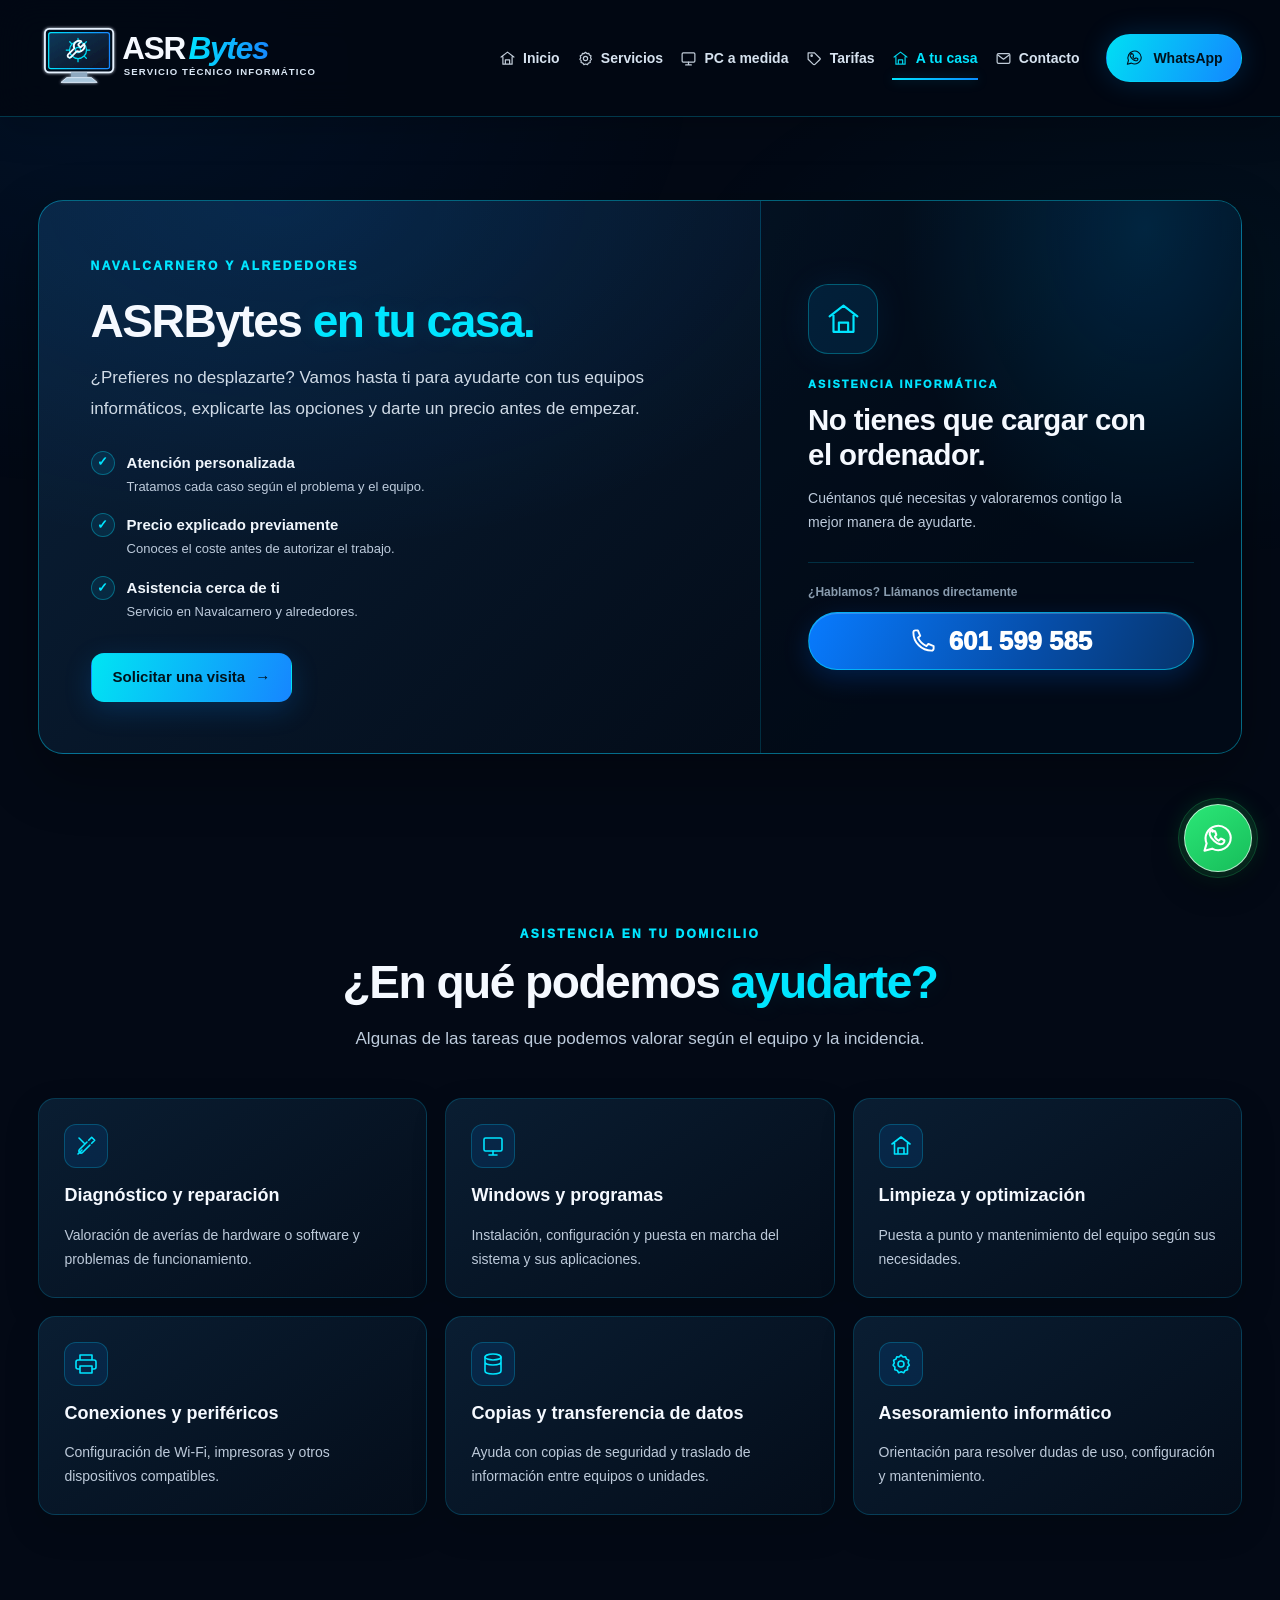
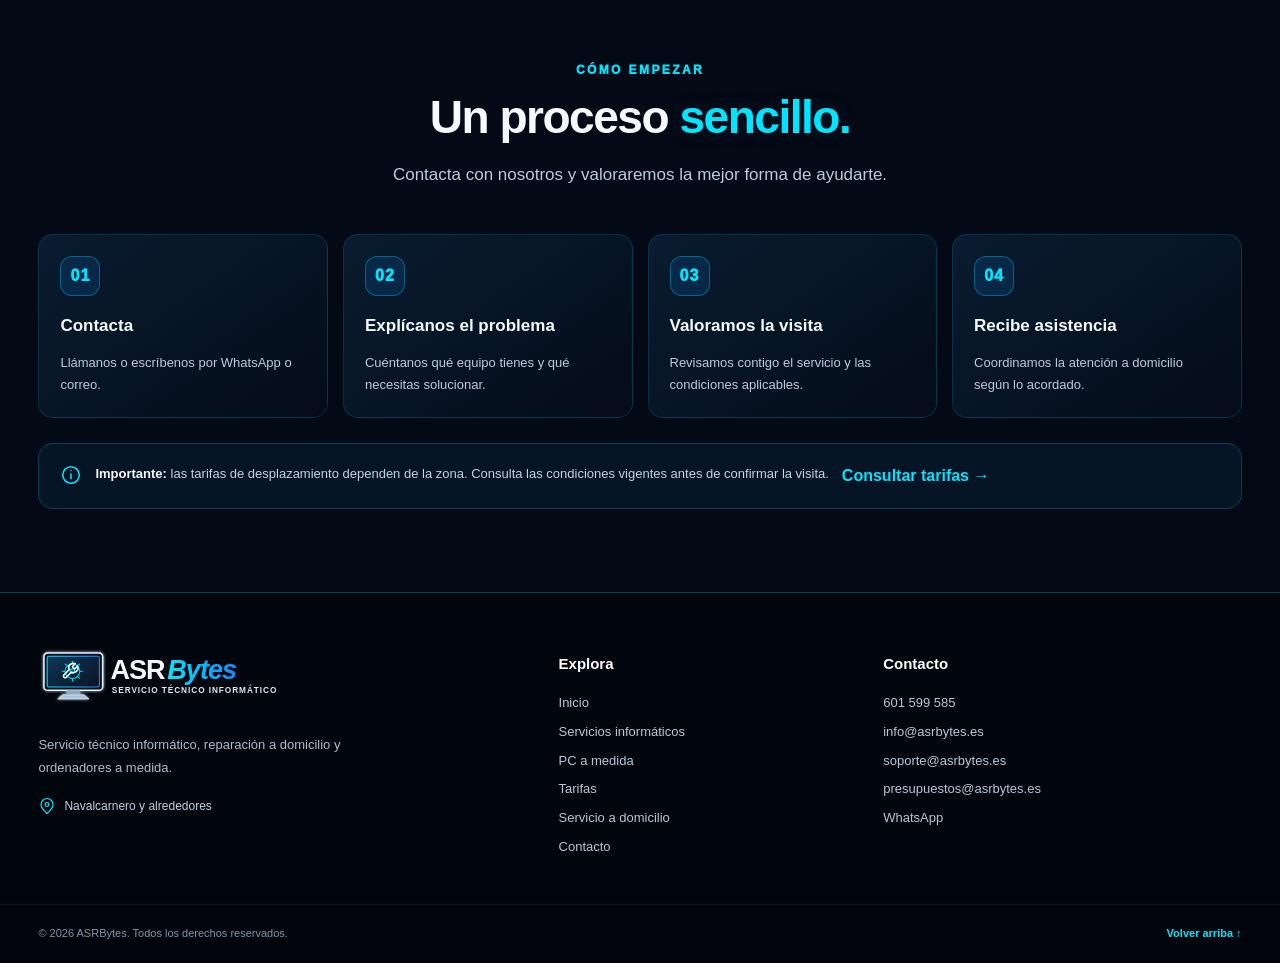
==== commit 0ccfc961: "Corregir cierre del pie e icono WhatsApp compartido" ====
--- a/a-domicilio/index.html
+++ b/a-domicilio/index.html
@@ -30,7 +30,7 @@
       <a href="/contacto/" class="nav-link"><svg viewBox="0 0 24 24" aria-hidden="true"><rect x="3" y="5" width="18" height="14" rx="2"/><path d="m4 7 8 6 8-6"/></svg><span>Contacto</span></a>
     </nav>
     <button class="menu-toggle" type="button" aria-expanded="false" aria-controls="primary-navigation" aria-label="Abrir menú de navegación"><svg viewBox="0 0 24 24" aria-hidden="true"><path d="M4 7h16M4 12h16M4 17h16"/></svg></button>
-    <a class="header-cta" href="https://wa.me/34601599585?text=Hola%20ASRBytes%2C%20quiero%20consultar%20un%20servicio." target="_blank" rel="noopener noreferrer" aria-label="Contactar con ASRBytes por WhatsApp"><svg viewBox="0 0 24 24" aria-hidden="true"><path d="M20.5 11.7a8.4 8.4 0 0 1-12.4 7.4L3 20.5l1.4-4.9a8.4 8.4 0 1 1 16.1-3.9Z"/><path d="M8.4 7.8c.2-.4.4-.4.5.4"/></svg><span>WhatsApp</span></a>
+    <a class="header-cta" href="https://wa.me/34601599585?text=Hola%20ASRBytes%2C%20quiero%20consultar%20un%20servicio." target="_blank" rel="noopener noreferrer" aria-label="Contactar con ASRBytes por WhatsApp"><svg viewBox="0 0 24 24" aria-hidden="true"><path d="M20.5 11.7a8.4 8.4 0 0 1-12.4 7.4L3 20.5l1.4-4.9a8.4 8.4 0 1 1 16.1-3.9Z"/><path d="M8.4 7.8c.2-.4.4-.4.7-.4h.5c.2 0 .4 0 .5.4l.7 1.7c.1.3.1.5-.1.7l-.6.7c-.2.2-.2.4 0 .7.5.8 1.2 1.5 2 2 .3.2.5.2.7-.1l.8-.9c.2-.2.4-.3.7-.1l1.6.8c.3.2.4.3.4.5 0 .3-.2 1.2-.8 1.7-.6.6-1.4.8-2.2.6-1-.2-2.4-.8-3.8-2.1-1.8-1.6-2.8-3.5-3-4.4-.2-.9 0-1.7.6-2.3.4-.4.8-.6 1.3-.6Z"/></svg><span>WhatsApp</span></a>
   </div>
 </header>
 <main id="contenido">
@@ -86,7 +86,7 @@
     <div class="footer-column"><h3>Explora</h3><a href="/">Inicio</a><a href="/servicios/">Servicios informáticos</a><a href="/pc-a-medida/">PC a medida</a><a href="/tarifas/">Tarifas</a><a href="/a-domicilio/">Servicio a domicilio</a><a href="/contacto/">Contacto</a></div>
     <div class="footer-column"><h3>Contacto</h3><a href="tel:+34601599585">601 599 585</a><a href="mailto:info@asrbytes.es">info@asrbytes.es</a><a href="mailto:soporte@asrbytes.es">soporte@asrbytes.es</a><a href="mailto:presupuestos@asrbytes.es">presupuestos@asrbytes.es</a><a href="https://wa.me/34601599585" target="_blank" rel="noopener noreferrer">WhatsApp</a></div>
   </div>
-  <div class="footer-bottom"><div class="container footer-bottom-inner"><span>© <span id="year">2026</span> ASRBytes. Todos los derechos reservados.</span><a href="#contenido">Volver arriba ↑</a></div></footer>
+  <div class="footer-bottom"><div class="container footer-bottom-inner"><span>© <span id="year">2026</span> ASRBytes. Todos los derechos reservados.</span><a href="#contenido">Volver arriba ↑</a></div></div></footer>
 <a class="floating-whatsapp" href="https://wa.me/34601599585?text=Hola%20ASRBytes%2C%20quiero%20consultar%20un%20servicio." target="_blank" rel="noopener noreferrer" aria-label="Abrir WhatsApp para contactar con ASRBytes"><svg viewBox="0 0 24 24" aria-hidden="true"><path d="M20.5 11.7a8.4 8.4 0 0 1-12.4 7.4L3 20.5l1.4-4.9a8.4 8.4 0 1 1 16.1-3.9Z"/><path d="M8.4 7.8c.2-.4.4-.4.7-.4h.5c.2 0 .4 0 .5.4l.7 1.7c.1.3.1.5-.1.7l-.6.7c-.2.2-.2.4 0 .7.5.8 1.2 1.5 2 2 .3.2.5.2.7-.1l.8-.9c.2-.2.4-.3.7-.1l1.6.8c.3.2.4.3.4.5 0 .3-.2 1.2-.8 1.7-.6.6-1.4.8-2.2.6-1-.2-2.4-.8-3.8-2.1-1.8-1.6-2.8-3.5-3-4.4-.2-.9 0-1.7.6-2.3.4-.4.8-.6 1.3-.6Z"/></svg></a>
 
 <script src="/site.js" defer></script>
